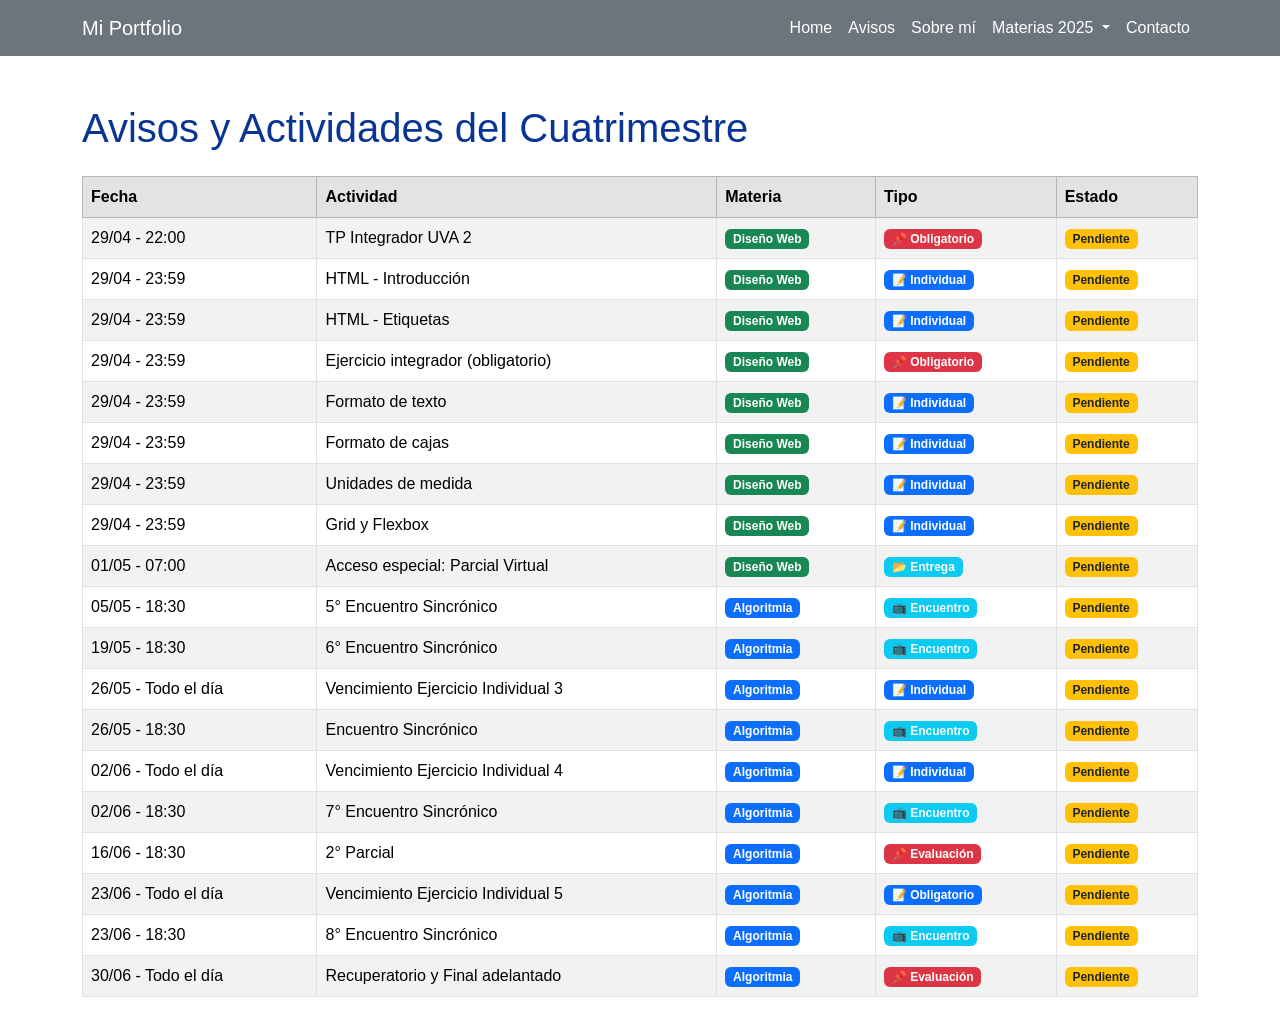
==== avisos.html @ d63f667c "First Commit" ====
<!DOCTYPE html>
<html lang="es">
<head>
  <meta charset="UTF-8" />
  <title>Avisos | Portfolio Estudiante</title>
  <meta name="viewport" content="width=device-width, initial-scale=1.0" />
  <link href="https://cdn.jsdelivr.net/npm/bootstrap@5.3.3/dist/css/bootstrap.min.css" rel="stylesheet" />
  <link rel="stylesheet" href="css/style.css" />
</head>
<body>
  <!-- Navbar -->
  <nav class="navbar navbar-expand-lg navbar-dark bg-secondary">
    <div class="container">
      <a class="navbar-brand text-white" href="index.html">Mi Portfolio</a>
      <button class="navbar-toggler" type="button" data-bs-toggle="collapse" data-bs-target="#navbarNav">
        <span class="navbar-toggler-icon"></span>
      </button>
      <div class="collapse navbar-collapse" id="navbarNav">
        <ul class="navbar-nav ms-auto">
          <li class="nav-item"><a class="nav-link text-white" href="index.html">Home</a></li>
          <li class="nav-item"><a class="nav-link text-white" href="avisos.html">Avisos</a></li>
          <li class="nav-item"><a class="nav-link text-white" href="sobre-mi.html">Sobre mí</a></li>
          
          <!-- Dropdown Materias -->
          <li class="nav-item dropdown">
            <a class="nav-link dropdown-toggle text-white" href="#" role="button" data-bs-toggle="dropdown">
              Materias 2025
            </a>
            <ul class="dropdown-menu">
              <li><a class="dropdown-item" href="diseno-desarrollo-web.html">Diseño y Desarrollo Web</a></li>
              <li><a class="dropdown-item" href="intro-algo.html">Introducción a la algoritmia</a></li>
            </ul>
          </li>
  
          <li class="nav-item"><a class="nav-link text-white" href="contacto.html">Contacto</a></li>
        </ul>
      </div>
    </div>
  </nav>

  <main class="container mt-5">
    <h1 class="mb-4">Avisos y Actividades del Cuatrimestre</h1>
    <div class="table-responsive">
      <table class="table table-bordered table-striped align-middle">
        <thead class="table-secondary">
          <tr>
            <th>Fecha</th>
            <th>Actividad</th>
            <th>Materia</th>
            <th>Tipo</th>
            <th>Estado</th>
          </tr>
        </thead>
        <tbody>
          <!-- Diseño Web -->
          <tr>
            <td>29/04 - 22:00</td>
            <td>TP Integrador UVA 2</td>
            <td><span class="badge bg-success">Diseño Web</span></td>
            <td><span class="badge bg-danger">📌 Obligatorio</span></td>
            <td><span class="badge bg-warning text-dark">Pendiente</span></td>
          </tr>
          <tr>
            <td>29/04 - 23:59</td>
            <td>HTML - Introducción</td>
            <td><span class="badge bg-success">Diseño Web</span></td>
            <td><span class="badge bg-primary">📝 Individual</span></td>
            <td><span class="badge bg-warning text-dark">Pendiente</span></td>
          </tr>
          <tr>
            <td>29/04 - 23:59</td>
            <td>HTML - Etiquetas</td>
            <td><span class="badge bg-success">Diseño Web</span></td>
            <td><span class="badge bg-primary">📝 Individual</span></td>
            <td><span class="badge bg-warning text-dark">Pendiente</span></td>
          </tr>
          <tr>
            <td>29/04 - 23:59</td>
            <td>Ejercicio integrador (obligatorio)</td>
            <td><span class="badge bg-success">Diseño Web</span></td>
            <td><span class="badge bg-danger">📌 Obligatorio</span></td>
            <td><span class="badge bg-warning text-dark">Pendiente</span></td>
          </tr>
          <tr>
            <td>29/04 - 23:59</td>
            <td>Formato de texto</td>
            <td><span class="badge bg-success">Diseño Web</span></td>
            <td><span class="badge bg-primary">📝 Individual</span></td>
            <td><span class="badge bg-warning text-dark">Pendiente</span></td>
          </tr>
          <tr>
            <td>29/04 - 23:59</td>
            <td>Formato de cajas</td>
            <td><span class="badge bg-success">Diseño Web</span></td>
            <td><span class="badge bg-primary">📝 Individual</span></td>
            <td><span class="badge bg-warning text-dark">Pendiente</span></td>
          </tr>
          <tr>
            <td>29/04 - 23:59</td>
            <td>Unidades de medida</td>
            <td><span class="badge bg-success">Diseño Web</span></td>
            <td><span class="badge bg-primary">📝 Individual</span></td>
            <td><span class="badge bg-warning text-dark">Pendiente</span></td>
          </tr>
          <tr>
            <td>29/04 - 23:59</td>
            <td>Grid y Flexbox</td>
            <td><span class="badge bg-success">Diseño Web</span></td>
            <td><span class="badge bg-primary">📝 Individual</span></td>
            <td><span class="badge bg-warning text-dark">Pendiente</span></td>
          </tr>
          <tr>
            <td>01/05 - 07:00</td>
            <td>Acceso especial: Parcial Virtual</td>
            <td><span class="badge bg-success">Diseño Web</span></td>
            <td><span class="badge bg-info">📂 Entrega</span></td>
            <td><span class="badge bg-warning text-dark">Pendiente</span></td>
          </tr>
  
          <!-- Algoritmia -->
          <tr>
            <td>05/05 - 18:30</td>
            <td>5° Encuentro Sincrónico</td>
            <td><span class="badge bg-primary">Algoritmia</span></td>
            <td><span class="badge bg-info">📺 Encuentro</span></td>
            <td><span class="badge bg-warning text-dark">Pendiente</span></td>
          </tr>
          <tr>
            <td>19/05 - 18:30</td>
            <td>6° Encuentro Sincrónico</td>
            <td><span class="badge bg-primary">Algoritmia</span></td>
            <td><span class="badge bg-info">📺 Encuentro</span></td>
            <td><span class="badge bg-warning text-dark">Pendiente</span></td>
          </tr>
          <tr>
            <td>26/05 - Todo el día</td>
            <td>Vencimiento Ejercicio Individual 3</td>
            <td><span class="badge bg-primary">Algoritmia</span></td>
            <td><span class="badge bg-primary">📝 Individual</span></td>
            <td><span class="badge bg-warning text-dark">Pendiente</span></td>
          </tr>
          <tr>
            <td>26/05 - 18:30</td>
            <td>Encuentro Sincrónico</td>
            <td><span class="badge bg-primary">Algoritmia</span></td>
            <td><span class="badge bg-info">📺 Encuentro</span></td>
            <td><span class="badge bg-warning text-dark">Pendiente</span></td>
          </tr>
          <tr>
            <td>02/06 - Todo el día</td>
            <td>Vencimiento Ejercicio Individual 4</td>
            <td><span class="badge bg-primary">Algoritmia</span></td>
            <td><span class="badge bg-primary">📝 Individual</span></td>
            <td><span class="badge bg-warning text-dark">Pendiente</span></td>
          </tr>
          <tr>
            <td>02/06 - 18:30</td>
            <td>7° Encuentro Sincrónico</td>
            <td><span class="badge bg-primary">Algoritmia</span></td>
            <td><span class="badge bg-info">📺 Encuentro</span></td>
            <td><span class="badge bg-warning text-dark">Pendiente</span></td>
          </tr>
          <tr>
            <td>16/06 - 18:30</td>
            <td>2° Parcial</td>
            <td><span class="badge bg-primary">Algoritmia</span></td>
            <td><span class="badge bg-danger">📌 Evaluación</span></td>
            <td><span class="badge bg-warning text-dark">Pendiente</span></td>
          </tr>
          <tr>
            <td>23/06 - Todo el día</td>
            <td>Vencimiento Ejercicio Individual 5</td>
            <td><span class="badge bg-primary">Algoritmia</span></td>
            <td><span class="badge bg-primary">📝 Obligatorio</span></td>
            <td><span class="badge bg-warning text-dark">Pendiente</span></td>
          </tr>
          <tr>
            <td>23/06 - 18:30</td>
            <td>8° Encuentro Sincrónico</td>
            <td><span class="badge bg-primary">Algoritmia</span></td>
            <td><span class="badge bg-info">📺 Encuentro</span></td>
            <td><span class="badge bg-warning text-dark">Pendiente</span></td>
          </tr>
          <tr>
            <td>30/06 - Todo el día</td>
            <td>Recuperatorio y Final adelantado</td>
            <td><span class="badge bg-primary">Algoritmia</span></td>
            <td><span class="badge bg-danger">📌 Evaluación</span></td>
            <td><span class="badge bg-warning text-dark">Pendiente</span></td>
          </tr>
        </tbody>
      </table>
    </div>
  </main>
  

  <script src="https://cdn.jsdelivr.net/npm/bootstrap@5.3.3/dist/js/bootstrap.bundle.min.js"></script>
</body>
</html>
---- css/style.css ----
body {
    background-color: white;
    color: #083594;
    font-family: 'Segoe UI', Tahoma, Geneva, Verdana, sans-serif;
  }
  
  h1, h2, h3, h4 {
    color: #083594;
  }
  
  .navbar {
    background-color: rgb(8, 83, 148);
  }
  
  .table th, .table td {
    vertical-align: middle;
  }
  
  .profile-card {
    max-width: 350px;
    border-radius: 20px;
    box-shadow: 0 4px 8px rgba(0, 0, 0, 0.1);
}

  .profile-img {
  width: 150px;
  height: 150px;
  object-fit: cover;
  border: 2px solid rgb(8, 83, 148);
}

  .bg-light {
  background-color: #f8f9fa !important;
}

  h5 {
  color: #083594;
}
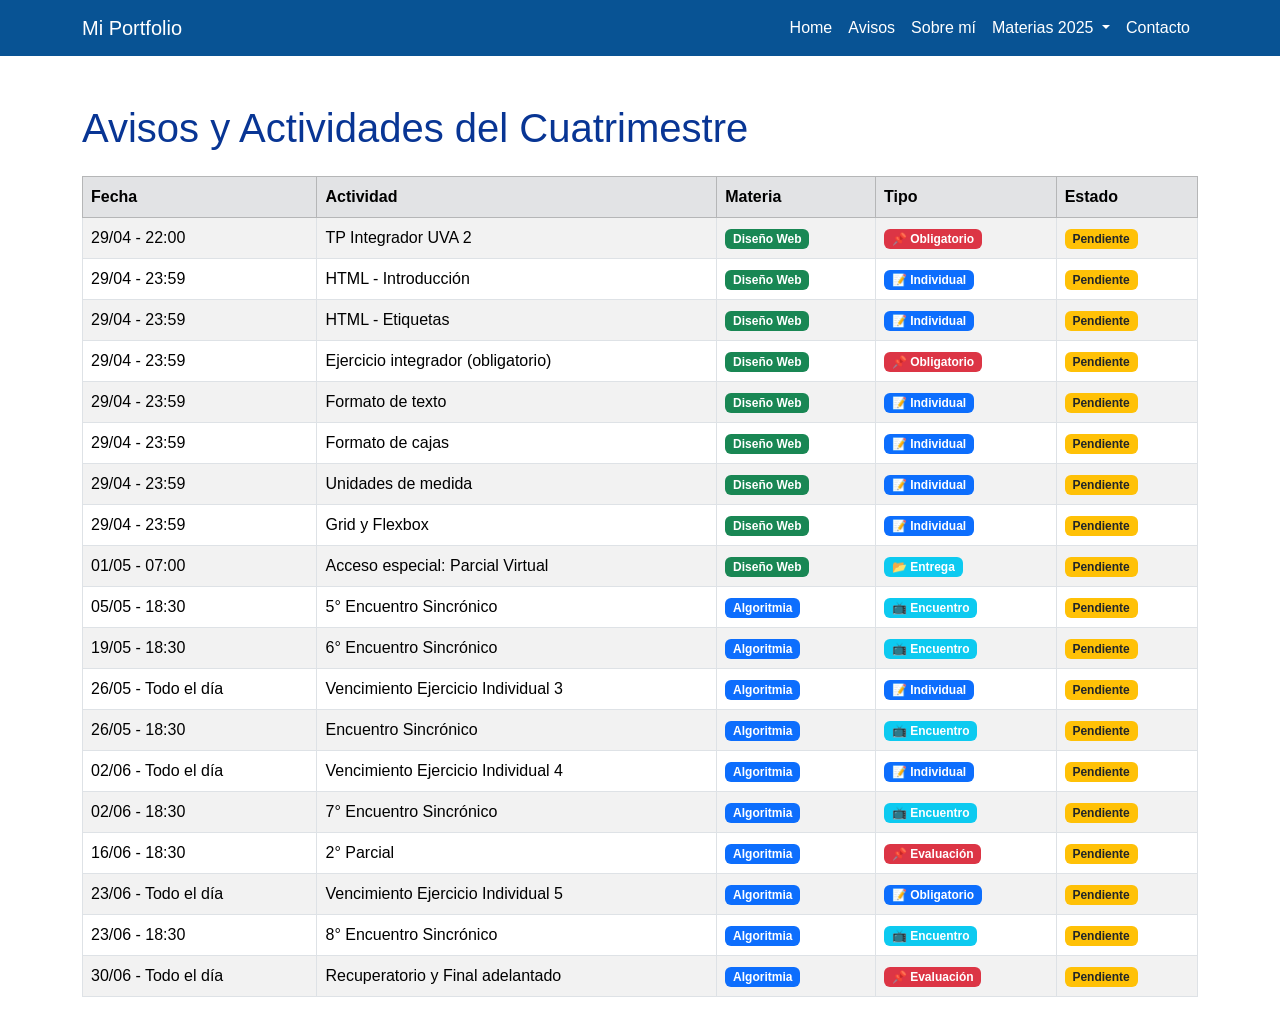
==== commit 19dfdcb9: "Adjust navbar color" ====
--- a/avisos.html
+++ b/avisos.html
@@ -9,7 +9,7 @@
 </head>
 <body>
   <!-- Navbar -->
-  <nav class="navbar navbar-expand-lg navbar-dark bg-secondary">
+  <nav class="navbar navbar-expand-lg navbar-dark">
     <div class="container">
       <a class="navbar-brand text-white" href="index.html">Mi Portfolio</a>
       <button class="navbar-toggler" type="button" data-bs-toggle="collapse" data-bs-target="#navbarNav">
